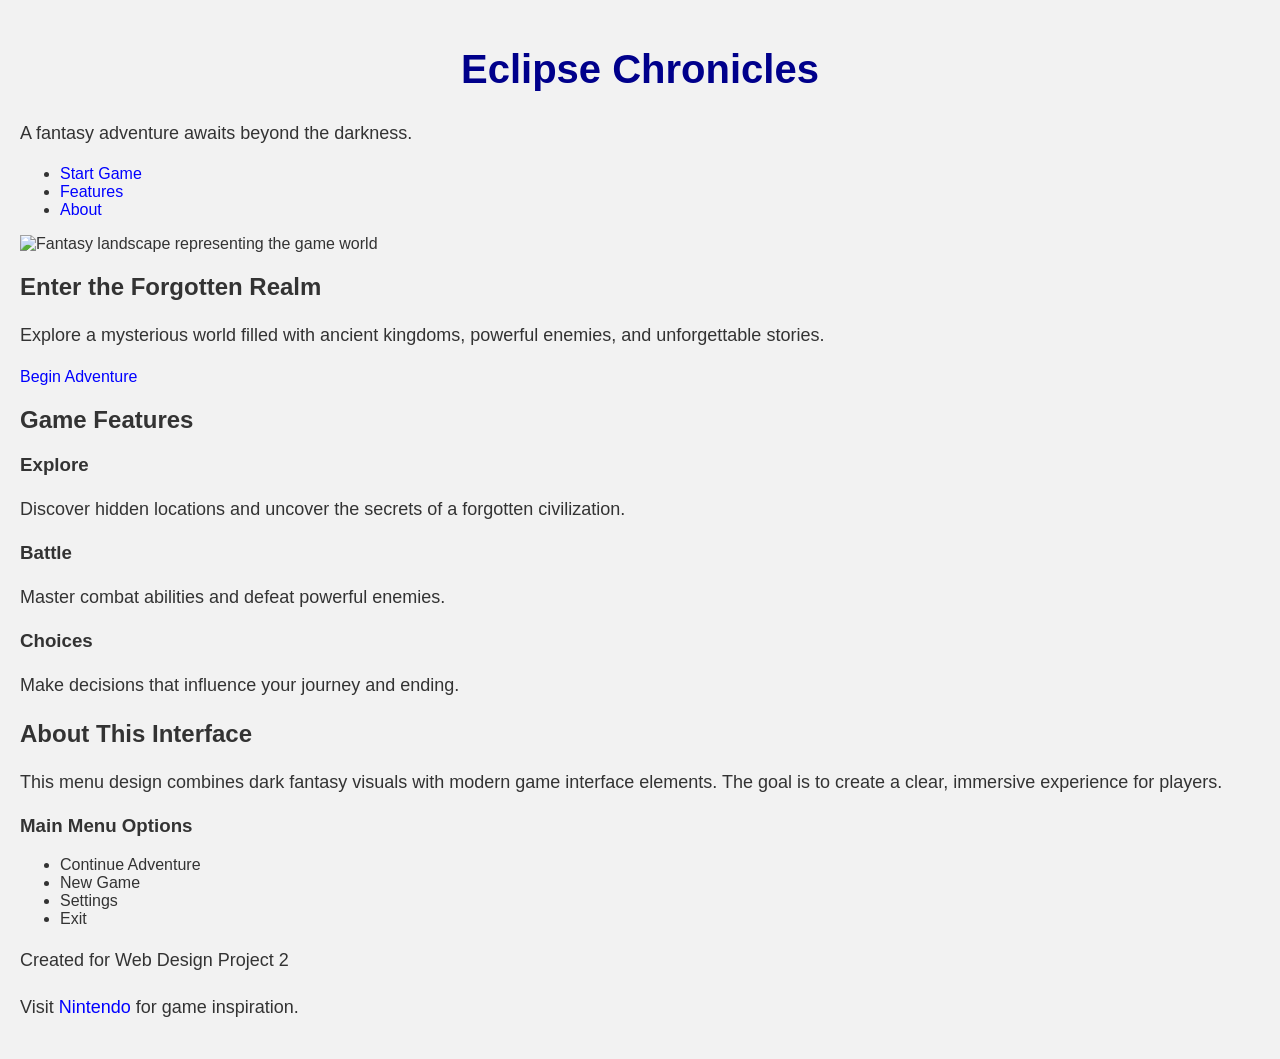
==== index.project.html @ 037a454b "Rename index.html 2 to index.project.html" ====
<!DOCTYPE html>
<html lang="en">

<head>
    <meta charset="UTF-8">
    <meta name="viewport" content="width=device-width, initial-scale=1.0">

    <title>Eclipse Chronicles - Main Menu</title>

    <link rel="stylesheet" href="style.css">
</head>

<body>

    <header>
        <h1>Eclipse Chronicles</h1>
        <p>A fantasy adventure awaits beyond the darkness.</p>
    </header>


    <nav>
        <ul>
            <li><a href="#start">Start Game</a></li>
            <li><a href="#features">Features</a></li>
            <li><a href="#about">About</a></li>
        </ul>
    </nav>


    <main>

        <section class="hero">

            <img src="images/background.jpg" 
                 alt="Fantasy landscape representing the game world">

            <div class="hero-text">

                <h2>Enter the Forgotten Realm</h2>

                <p>
                    Explore a mysterious world filled with ancient kingdoms,
                    powerful enemies, and unforgettable stories.
                </p>

                <a class="button" href="#start">
                    Begin Adventure
                </a>

            </div>

        </section>



        <section id="features" class="cards">

            <h2>Game Features</h2>


            <div class="card-container">

                <article class="card">

                    <h3>Explore</h3>

                    <p>
                        Discover hidden locations and uncover the secrets
                        of a forgotten civilization.
                    </p>

                </article>



                <article class="card">

                    <h3>Battle</h3>

                    <p>
                        Master combat abilities and defeat powerful enemies.
                    </p>

                </article>



                <article class="card">

                    <h3>Choices</h3>

                    <p>
                        Make decisions that influence your journey and ending.
                    </p>

                </article>

            </div>

        </section>




        <section id="about" class="about">

            <h2>About This Interface</h2>

            <p>
                This menu design combines dark fantasy visuals with modern
                game interface elements. The goal is to create a clear,
                immersive experience for players.
            </p>


            <h3>Main Menu Options</h3>

            <ul>

                <li>Continue Adventure</li>

                <li>New Game</li>

                <li>Settings</li>

                <li>Exit</li>

            </ul>


        </section>


    </main>



    <footer>

        <p>
            Created for Web Design Project 2
        </p>

        <p>
            Visit 
            <a href="https://www.nintendo.com" target="_blank">
                Nintendo
            </a>
            for game inspiration.
        </p>

    </footer>


</body>

</html>
---- style.css ----
body {
    font-family: Arial, sans-serif;
    background-color: #f2f2f2;
    color: #333;
    margin: 0;
    padding: 20px;
}


h1 {
    color: darkblue;
    text-align: center;
    font-size: 40px;
}

p {
    font-size: 18px;
    line-height: 1.6;
}

.container {
    background-color: white;
    max-width: 800px;
    margin: auto;
    padding: 20px;
    border-radius: 10px;
}

a {
    color: blue;
    text-decoration: none;
}

a:hover {
    color: red;
    text-decoration: underline;
}
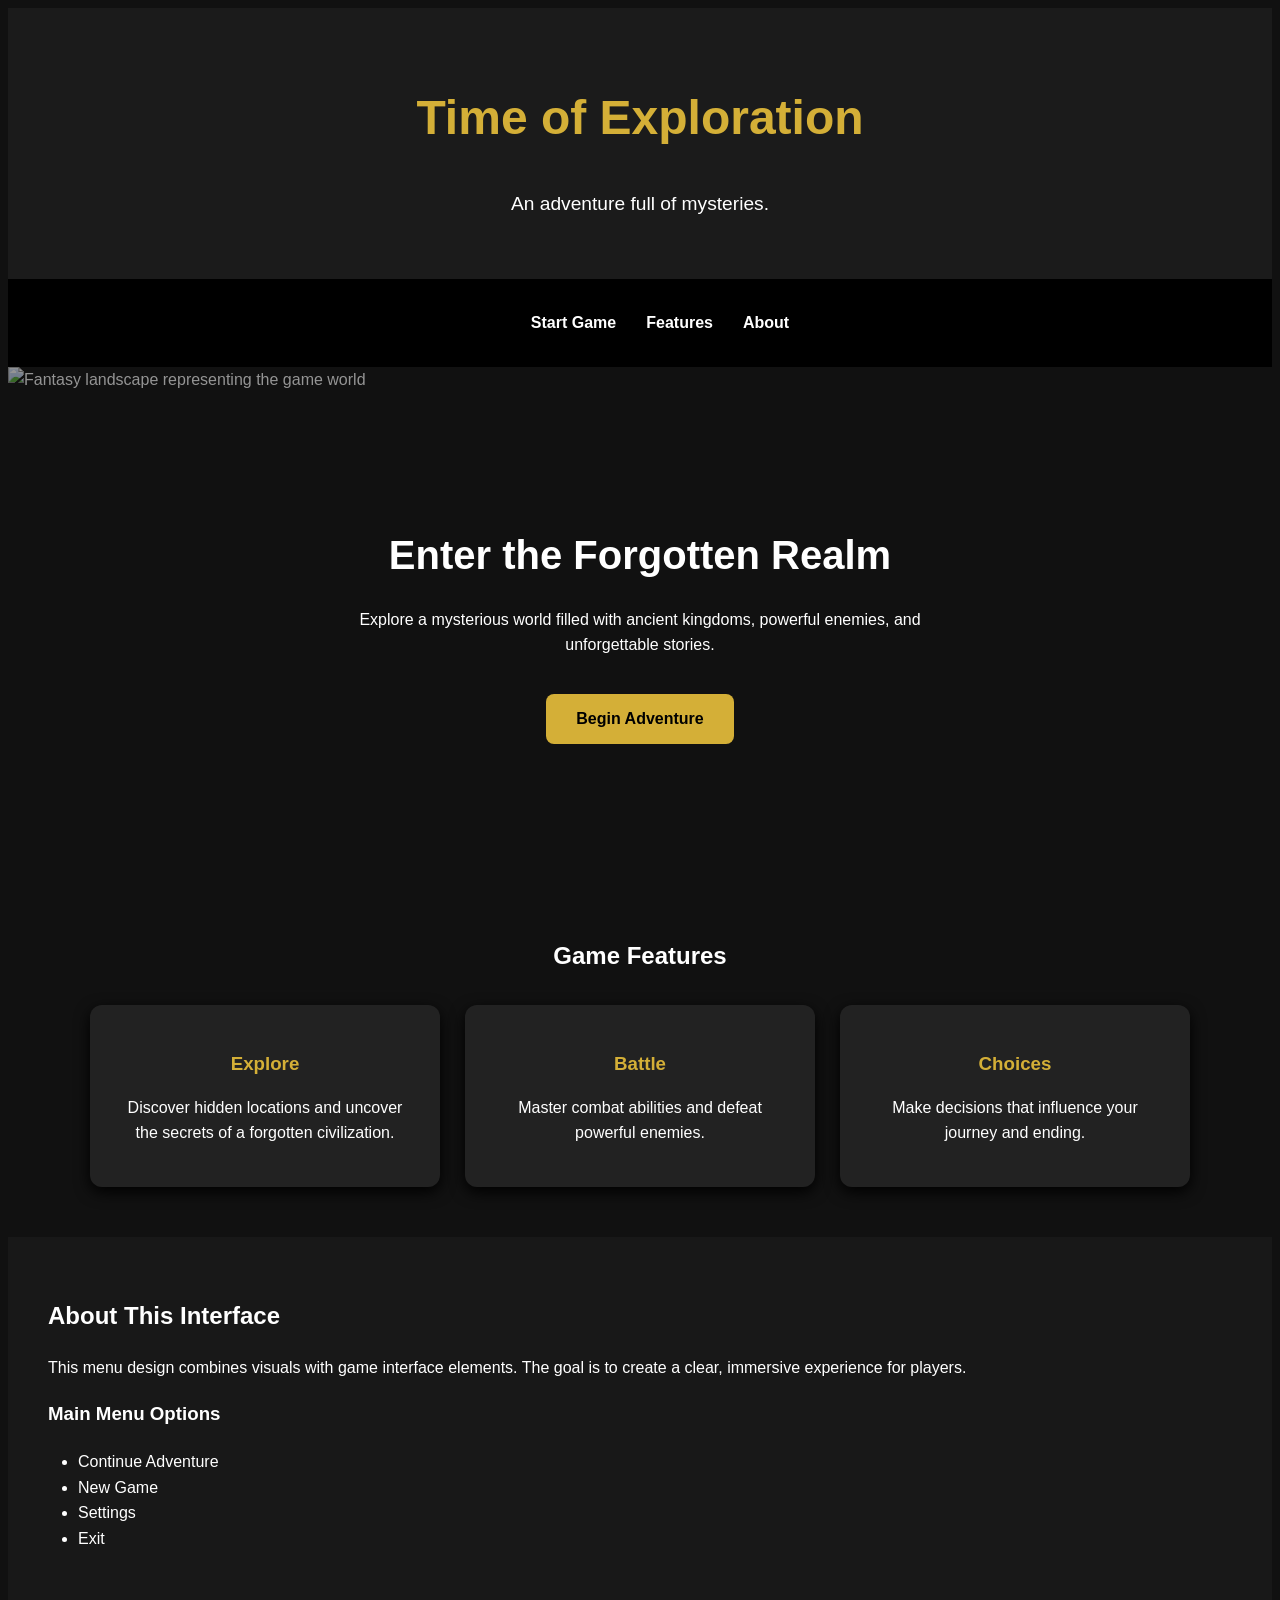
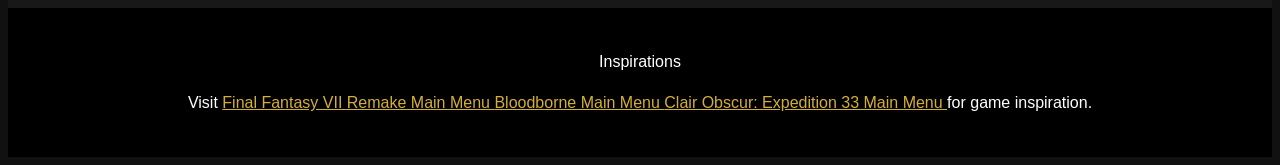
==== commit babac008: "Update index.project.html" ====
--- a/index.project.html
+++ b/index.project.html
@@ -5,16 +5,16 @@
     <meta charset="UTF-8">
     <meta name="viewport" content="width=device-width, initial-scale=1.0">
 
-    <title>Eclipse Chronicles - Main Menu</title>
+    <title>Time of Exploration - Main Menu</title>
 
-    <link rel="stylesheet" href="style.css">
+    <link rel="stylesheet" href="style.project.css">
 </head>
 
 <body>
 
     <header>
-        <h1>Eclipse Chronicles</h1>
-        <p>A fantasy adventure awaits beyond the darkness.</p>
+        <h1>Time of Exploration</h1>
+        <p>An adventure full of mysteries.</p>
     </header>
 
 
@@ -107,7 +107,7 @@
             <h2>About This Interface</h2>
 
             <p>
-                This menu design combines dark fantasy visuals with modern
+                This menu design combines visuals with
                 game interface elements. The goal is to create a clear,
                 immersive experience for players.
             </p>
@@ -138,13 +138,20 @@
     <footer>
 
         <p>
-            Created for Web Design Project 2
+            Inspirations
         </p>
 
         <p>
             Visit 
-            <a href="https://www.nintendo.com" target="_blank">
-                Nintendo
+            <a href="https://www.pushsquare.com/news/2020/04/final_fantasy_vii_remakes_main_menu_screen_is_a_thing_of_beauty" target="_blank">
+                Final Fantasy VII Remake Main Menu
+                
+            <a href="https://interfaceingame.com/screenshots/bloodborne-main-menu/" target="_blank">
+                Bloodborne Main Menu
+                
+            <a href="https://interfaceingame.com/screenshots/clair-obscur-expedition-33-main-menu/" target="_blank">
+                Clair Obscur: Expedition 33 Main Menu
+                
             </a>
             for game inspiration.
         </p>
--- a/style.project.css
+++ b/style.project.css
@@ -0,0 +1,294 @@
+{
+    margin: 0;
+    padding: 0;
+    box-sizing: border-box;
+}
+
+body {
+
+    font-family: Arial, Helvetica, sans-serif;
+
+    background-color: #111;
+
+    color: white;
+
+    line-height: 1.6;
+
+}
+
+header {
+
+    text-align: center;
+
+    padding: 40px 20px;
+
+    background-color: #1b1b1b;
+
+}
+
+
+header h1 {
+
+    font-size: 3rem;
+
+    color: #d4af37;
+
+}
+
+
+header p {
+
+    font-size: 1.2rem;
+
+}
+
+nav {
+
+    background-color: #000;
+
+    padding: 15px;
+
+}
+
+
+nav ul {
+
+    display: flex;
+
+    justify-content: center;
+
+    gap: 30px;
+
+    list-style: none;
+
+}
+
+
+nav a {
+
+    color: white;
+
+    text-decoration: none;
+
+    font-weight: bold;
+
+}
+
+
+nav a:hover {
+
+    color: #d4af37;
+
+}
+
+.hero {
+
+    position: relative;
+
+    display: flex;
+
+    justify-content: center;
+
+    align-items: center;
+
+    min-height: 500px;
+
+    overflow: hidden;
+
+}
+
+
+
+.hero img {
+
+    width: 100%;
+
+    height: 500px;
+
+    object-fit: cover;
+
+    opacity: .55;
+
+}
+
+
+
+.hero-text {
+
+    position: absolute;
+
+    text-align: center;
+
+    max-width: 600px;
+
+}
+
+
+.hero-text h2 {
+
+    font-size: 2.5rem;
+
+    margin-bottom: 20px;
+
+}
+
+.button {
+
+    display: inline-block;
+
+    margin-top: 20px;
+
+    padding: 12px 30px;
+
+    background-color: #d4af37;
+
+    color: black;
+
+    text-decoration: none;
+
+    border-radius: 8px;
+
+    font-weight: bold;
+
+}
+
+
+
+.button:hover {
+
+    background-color: white;
+
+}
+
+.cards {
+
+    padding: 50px 20px;
+
+    text-align: center;
+
+}
+
+
+
+.card-container {
+
+    display: flex;
+
+    justify-content: center;
+
+    gap: 25px;
+
+    margin-top: 30px;
+
+}
+
+
+
+.card {
+
+    background-color: #222;
+
+    padding: 25px;
+
+    width: 300px;
+
+    border-radius: 12px;
+
+    box-shadow: 0 5px 15px black;
+
+}
+
+
+
+.card:hover {
+
+    transform: translateY(-8px);
+
+    transition: .3s;
+
+}
+
+
+
+.card h3 {
+
+    color: #d4af37;
+
+    margin-bottom: 15px;
+
+}
+
+.about {
+
+    padding: 40px;
+
+    background-color: #181818;
+
+}
+
+
+
+.about ul {
+
+    margin-top: 20px;
+
+    padding-left: 30px;
+
+}
+
+footer {
+
+    text-align: center;
+
+    padding: 25px;
+
+    background-color: black;
+
+}
+
+
+
+footer a {
+
+    color: #d4af37;
+
+}
+
+@media screen and (max-width: 768px) {
+
+
+    header h1 {
+
+        font-size: 2rem;
+
+    }
+
+
+
+    nav ul {
+
+        flex-direction: column;
+
+        align-items: center;
+
+    }
+
+
+
+    .card-container {
+
+        flex-direction: column;
+
+        align-items: center;
+
+    }
+
+
+
+    .hero-text h2 {
+
+        font-size: 1.8rem;
+
+    }
+
+}
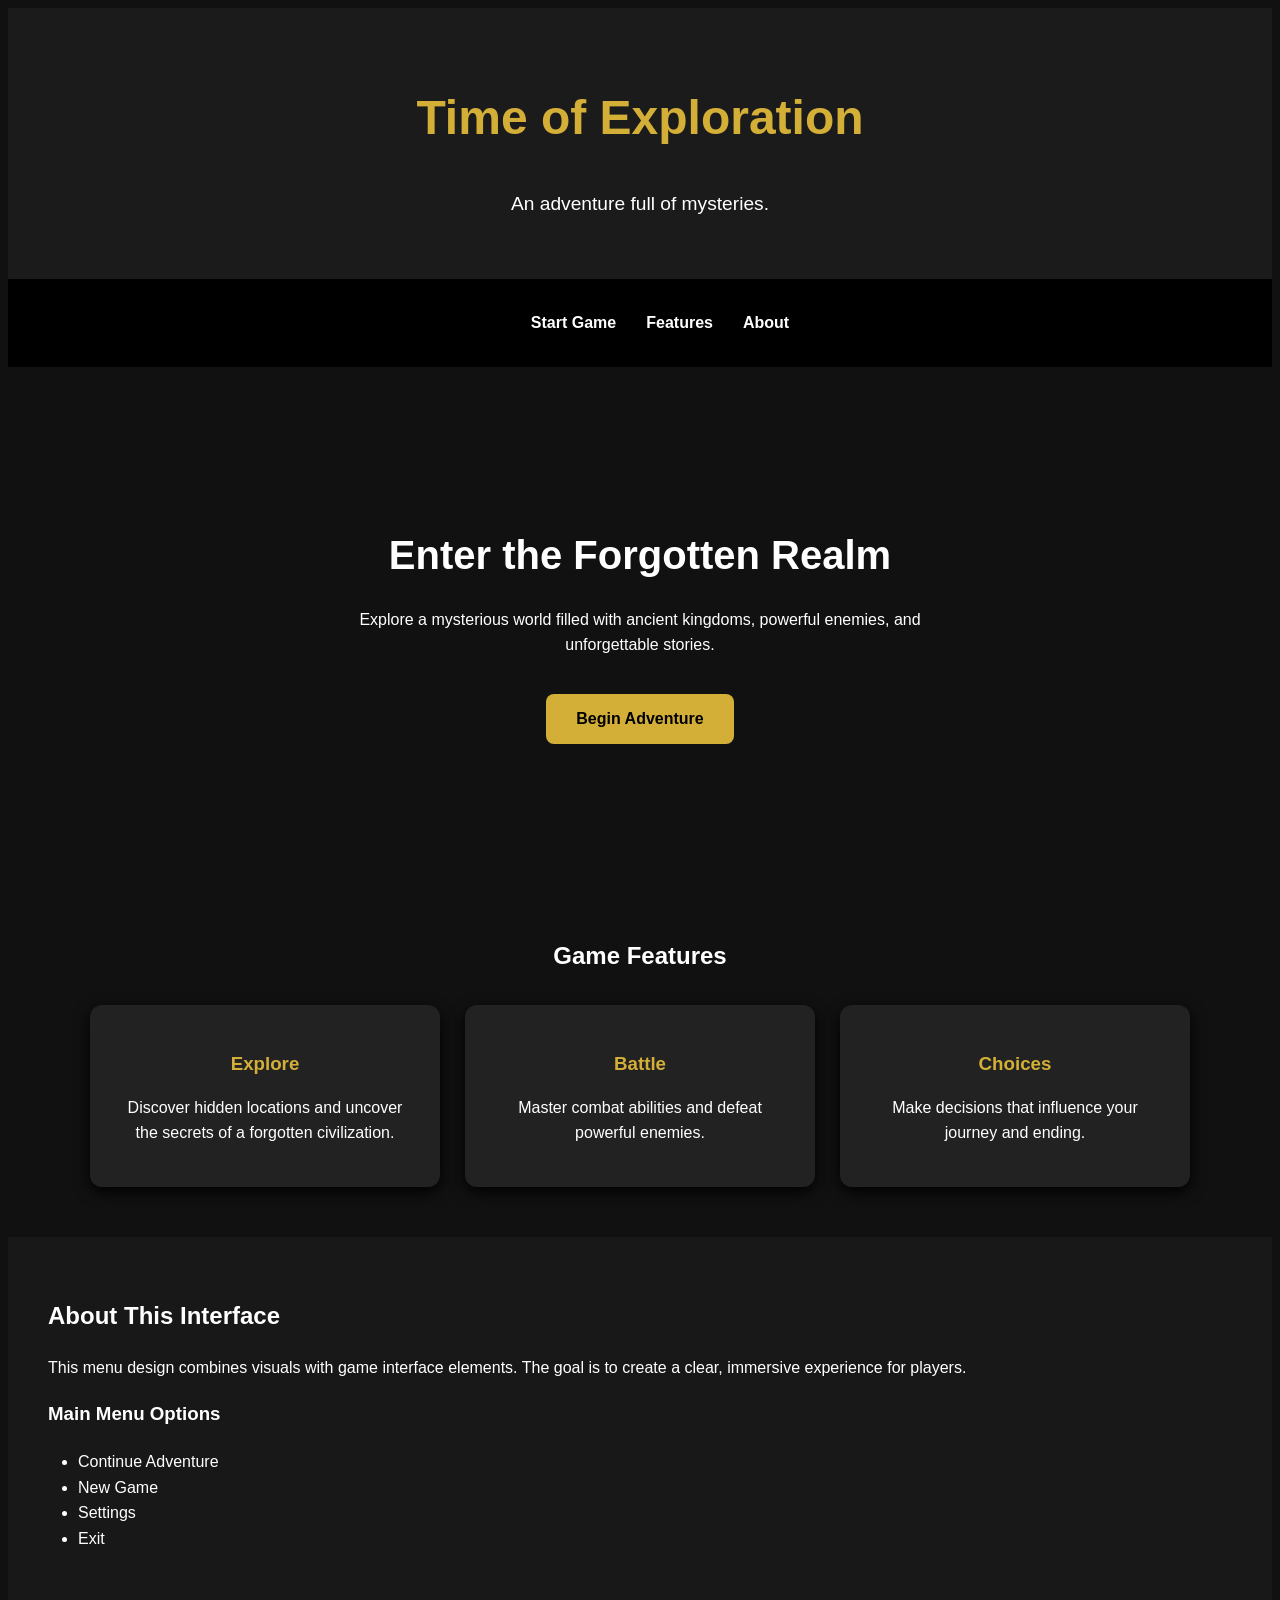
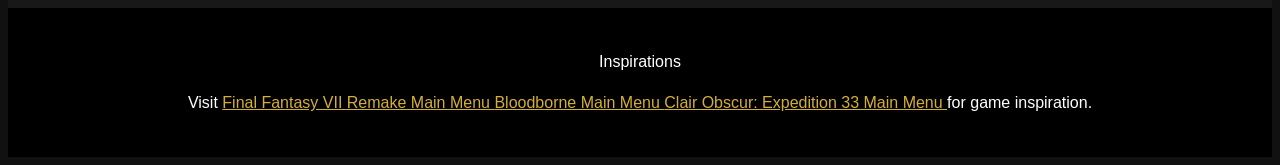
==== commit 63decc58: "Update index.project.html" ====
--- a/index.project.html
+++ b/index.project.html
@@ -30,9 +30,6 @@
     <main>
 
         <section class="hero">
-
-            <img src="images/background.jpg" 
-                 alt="Fantasy landscape representing the game world">
 
             <div class="hero-text">
 
